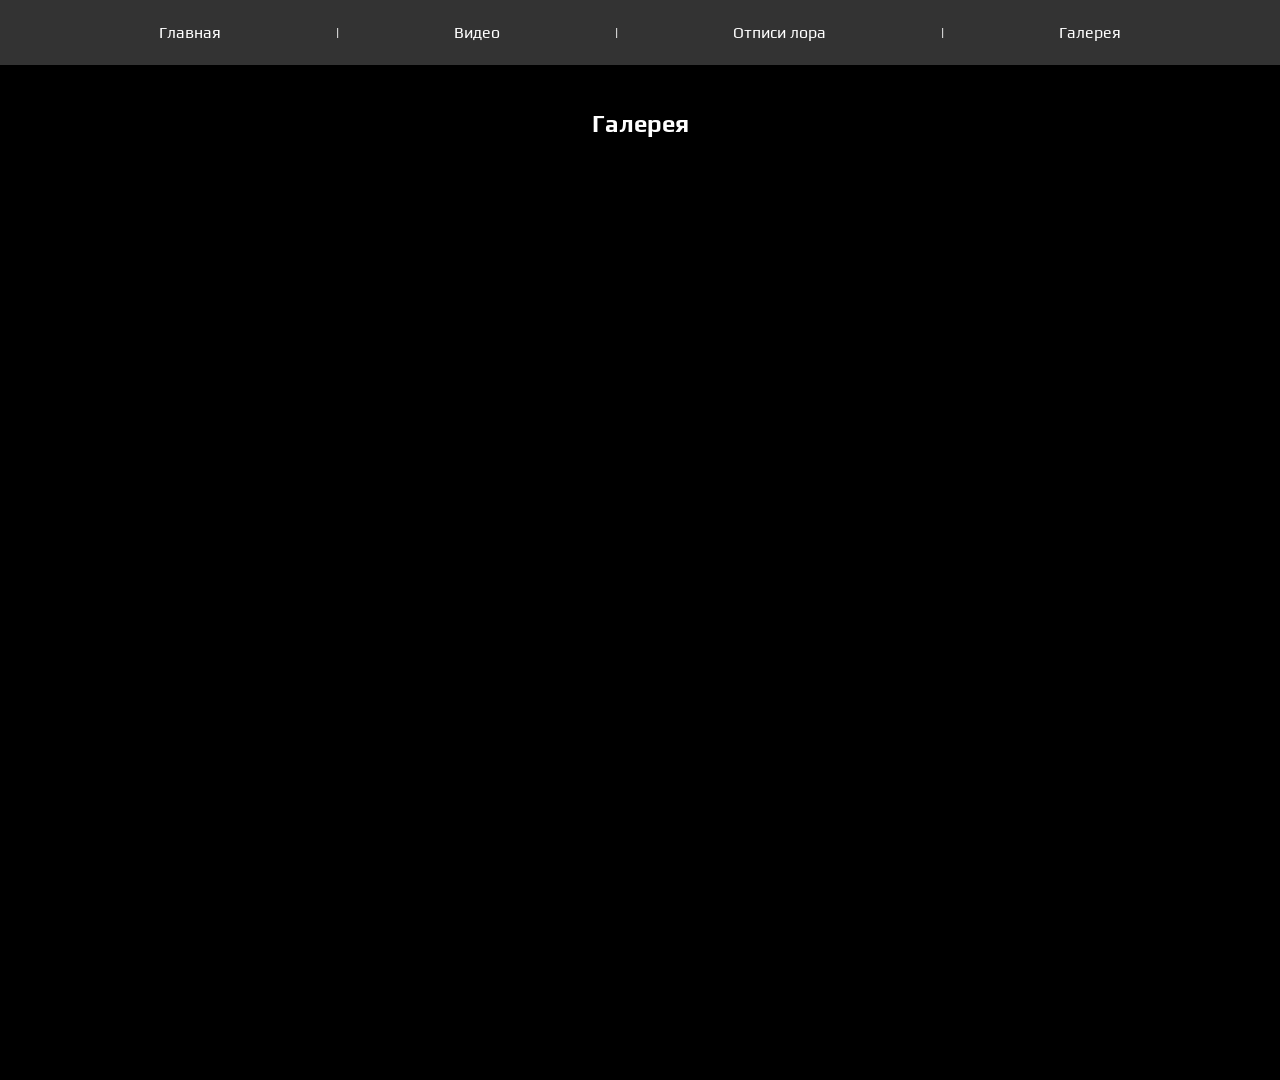
==== gallery.html @ b0082fd9 "added files" ====
<!DOCTYPE html>
<html lang="ru">

<head>
	<meta charset="UTF-8">
	<meta name="viewport" content="width=device-width, initial-scale=1.0">
	<link rel="preconnect" href="https://fonts.googleapis.com">
	<link rel="preconnect" href="https://fonts.gstatic.com" crossorigin>
	<link href="https://fonts.googleapis.com/css2?family=Play:wght@400;700&display=swap" rel="stylesheet">
	<link rel="stylesheet" href="css/styles.css">
	<title>Галерея</title>
</head>

<body>
	<nav>
		<div class="links">
			<a href="index.html" class="play-regular">Главная</a> |
			<a href="videos.html" class="play-regular">Видео</a> |
			<a href="lore.html" class="play-regular">Отписи лора</a> |
			<a href="gallery.html" class="play-regular">Галерея</a>
		</div>
	</nav>

	<section class="gallery">
		<h1>Галерея</h1>

		<div class="gallery-grid">
			<img src="img/1.jpg" alt="">
			<img src="img/2.jpg" alt="">
			<img src="img/3.jpg" alt="">
			<img src="img/4.jpg" alt="">
		</div>
	</section>
</body>

</html>
---- css/styles.css ----
/* Глобальные стили */
body {
  margin: 0;
  padding: 0;
  background-color: black; 
  color: white;
  font-family: "Play", sans-serif;
}


section {
  min-height: 100vh;
}

.play-regular {
  font-family: "Play", sans-serif;
  font-weight: 400;
  font-style: normal;
}

.play-bold {
  font-family: "Play", sans-serif;
  font-weight: 700;
  font-style: normal;
}

/* Навигация */
nav {
  position: fixed;
  width: 100%;
  z-index: 3;
  backdrop-filter: blur(10px);
  background-color: rgba(255, 255, 255, 0.2);
}

.links {
  padding: 2vh 5vh;
  display: flex;
  justify-content: space-evenly;
  align-items: center;
	color: #fff;
}

.links a {
  color: #fff;
  text-decoration: none;
  margin: 0 2rem;
  padding: 5px 30px;
  border-radius: 5px;
  background-color: #ffffff00;
}

.links a:hover {
  background-color: #ffffff50;
  transition: background-color 0.3s ease-in;
}

/* Плажка с цитатой и именем */
.video-container {
  position: fixed;
  top: 0;
  left: 0;
  width: 100%;
  height: 100%;
  z-index: -1;
  overflow: hidden;
}

.video-container::after {
  content: "";
  position: absolute;
  inset: 0;
  background: rgba(0, 0, 0, 0.4);
}

.video-container video {
  width: 100%;
  height: 100%;
  object-fit: cover;
}

.content {
  position: relative;
  z-index: 1;
  color: white;

  height: 100vh;
  display: flex;
  flex-direction: column;
  align-items: center;
  justify-content: center;

  text-align: center;
  padding: 0 2rem;
}

/* Лорная фигня */
.lore-cards {
  position: relative;
  z-index: 2;
}

.lore-cards h2 {
  text-align: center;
}

.lore-cards-container {
  padding: 10vh 5vw;
  display: flex;
  flex-wrap: wrap;
  justify-content: center;
  gap: 2rem;
}

.lore-card {
  background-color: #ffffff25;
  padding: 1.5rem;
  border-radius: 30px;
  color: #fff;
	text-align: center;

  width: 250px;
  backdrop-filter: blur(10px);

  display: flex;
  flex-direction: column;
	justify-content: center;
	align-items: center;
}

.lore-card {
  display: block;
  text-decoration: none;
  color: white;

  background-color: #ffffff25;
  padding: 1.5rem;
  border-radius: 30px;

  width: 250px;
  transition: transform 0.2s ease, box-shadow 0.2s ease;
}

.lore-card:hover {
  transform: scale(1.05);
  box-shadow: 0 10px 25px rgba(0,0,0,0.4);
}

/* галерея */
.gallery {
  padding: 10vh 5vw;
  background: black;
  color: white;
  text-align: center;
}

.gallery-grid {
  margin-top: 2rem;
  display: grid;
  grid-template-columns: repeat(auto-fit, minmax(200px, 1fr));
  gap: 1rem;
}

.gallery-grid img {
  width: 100%;
  border-radius: 15px;
  transition: transform 0.2s ease;
}

.gallery-grid img:hover {
  transform: scale(1.05);
}

/* видео страничка */
.video-page {
  padding: 10vh 5vw;
  background: black;
  color: white;
  text-align: center;
}

.video-grid {
  margin-top: 2rem;
  display: grid;
  grid-template-columns: repeat(auto-fit, minmax(280px, 1fr));
  gap: 2rem;
}

.video-card {
  background: #ffffff20;
  padding: 1rem;
  border-radius: 20px;
  backdrop-filter: blur(10px);
  text-align: left;

  transition: transform 0.2s ease, box-shadow 0.2s ease;
}

.video-card:hover {
  transform: scale(1.03);
  box-shadow: 0 10px 25px rgba(0,0,0,0.5);
}

.video-card video {
  width: 100%;
  border-radius: 15px;
  margin-bottom: 0.5rem;
}

.lore-page {
  padding: 10vh 5vw;
  max-width: 800px;
  margin: auto;
  color: white;
	background-color: black;
}

.lore-card .date,
.lore-page .date {
  font-size: 0.8rem;
  font-family:'Segoe UI', Tahoma, Geneva, Verdana, sans-serif;
  color: #979797;
  margin-bottom: 0.5rem;
}

.back-btn {
  display: inline-block;
  margin-top: 2rem;
  color: white;
  text-decoration: none;
  opacity: 0.7;
}

.back-btn:hover {
  opacity: 1;
}

hide {
  color: black;
  transition: color 0.3s ease;
  cursor: default;
}


hide:hover {
  color: rgba(145, 0, 0, 0.667);
}

hide::selection {
  color: rgba(145, 0, 0, 0.667);
  background: #444;
}
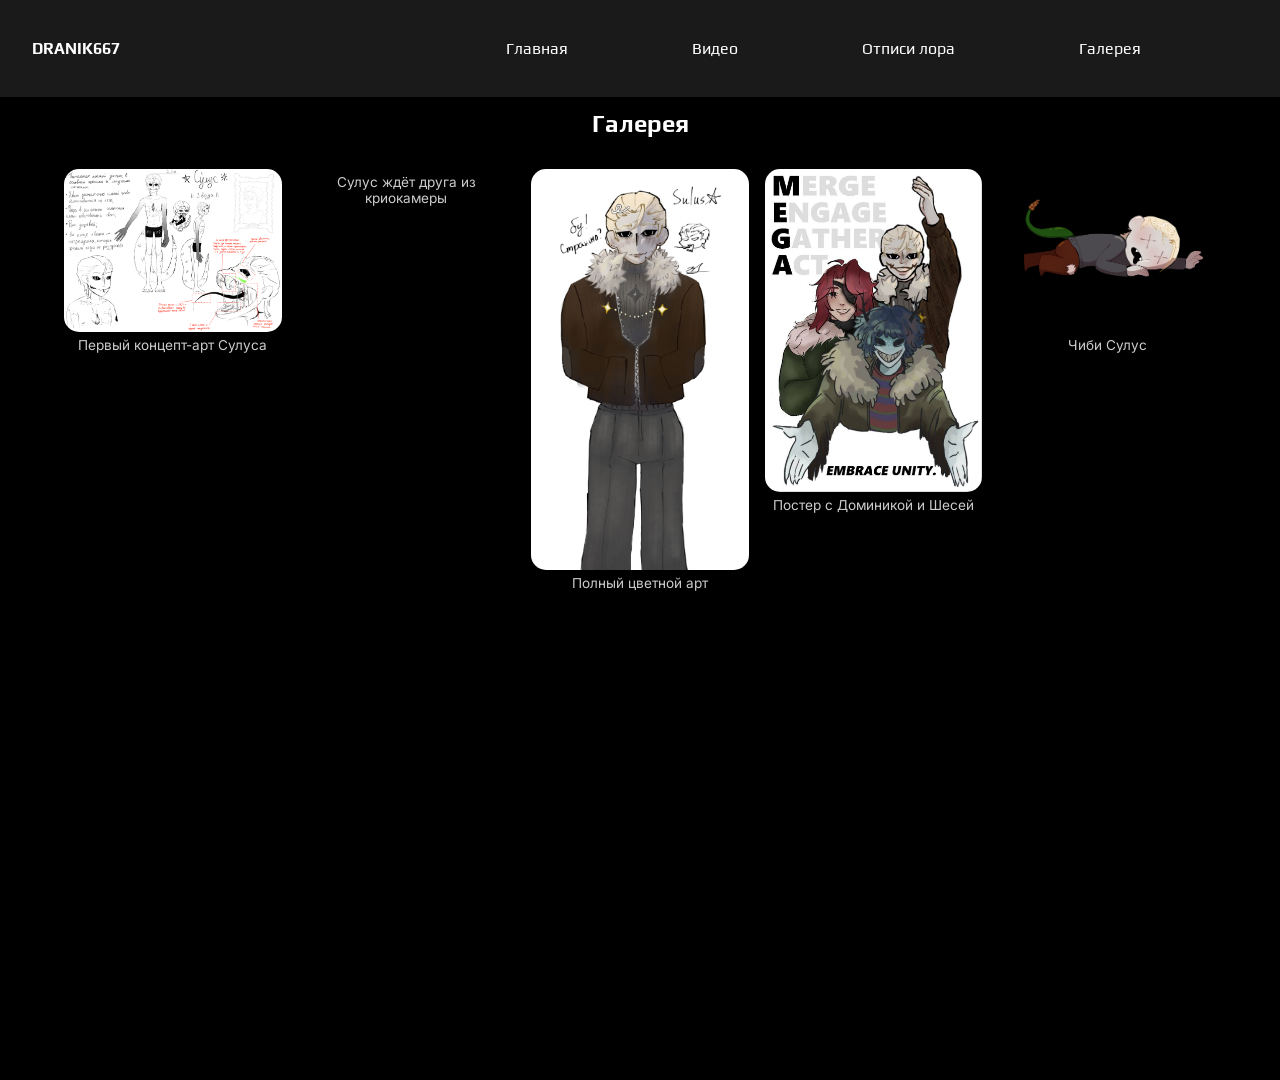
==== commit cda43e8a: "updated gallery, added empty screen and mobile support" ====
--- a/gallery.html
+++ b/gallery.html
@@ -7,30 +7,81 @@
 	<link rel="preconnect" href="https://fonts.googleapis.com">
 	<link rel="preconnect" href="https://fonts.gstatic.com" crossorigin>
 	<link href="https://fonts.googleapis.com/css2?family=Play:wght@400;700&display=swap" rel="stylesheet">
+	<link href="https://fonts.googleapis.com/css2?family=Inter:wght@300;400&display=swap" rel="stylesheet">
 	<link rel="stylesheet" href="css/styles.css">
 	<title>Галерея</title>
 </head>
 
 <body>
 	<nav>
-		<div class="links">
-			<a href="index.html" class="play-regular">Главная</a> |
-			<a href="videos.html" class="play-regular">Видео</a> |
-			<a href="lore.html" class="play-regular">Отписи лора</a> |
-			<a href="gallery.html" class="play-regular">Галерея</a>
+		<div class="nav-container">
+
+			<div class="logo play-bold">DRANIK667</div>
+
+			<div class="hamburger" id="hamburger">☰</div>
+
+			<div class="links" id="nav-links">
+				<a href="index.html" class="play-regular">Главная</a>
+				<a href="videos.html" class="play-regular">Видео</a>
+				<a href="lore.html" class="play-regular">Отписи лора</a>
+				<a href="gallery.html" class="play-regular">Галерея</a>
+			</div>
+
 		</div>
 	</nav>
 
 	<section class="gallery">
 		<h1>Галерея</h1>
 
+		<div id="empty-state" class="empty-state" style="display: none;">
+			<img src="img/sulus-dead.png" alt="Мертвый чиби-Сулус">
+			<h2>Ничего тут пока нет :(</h2>
+		</div>
+
 		<div class="gallery-grid">
-			<img src="img/1.jpg" alt="">
-			<img src="img/2.jpg" alt="">
-			<img src="img/3.jpg" alt="">
-			<img src="img/4.jpg" alt="">
+			<div class="gallery-item">
+				<img src="img/concept.PNG" alt="">
+				<p class="caption">Первый концепт-арт Сулуса</p>
+			</div>
+
+			<div class="gallery-item">
+				<img src="img/cryocamera.PNG" alt="">
+				<p class="caption">Сулус ждёт друга из криокамеры</p>
+			</div>
+
+			<div class="gallery-item">
+				<img src="img/full_body_color.PNG" alt="">
+				<p class="caption">Полный цветной арт</p>
+			</div>
+
+			<div class="gallery-item">
+				<img src="img/MEGA_poster.JPG" alt="">
+				<p class="caption">Постер с Доминикой и Шесей</p>
+			</div>
+
+			<div class="gallery-item">
+				<img src="img/sulus-dead.PNG" alt="">
+				<p class="caption">Чиби Сулус</p>
+			</div>
 		</div>
 	</section>
+
+	<script src="js/nav.js"></script>
+	<script>
+		const hamburger = document.getElementById('hamburger');
+		const navLinks = document.getElementById('nav-links');
+
+		hamburger.addEventListener('click', () => {
+			navLinks.classList.toggle('active');
+		});
+
+		const container = document.querySelector('.gallery-grid');
+		const emptyState = document.getElementById('empty-state');
+
+		if (!container || container.children.length === 0) {
+			emptyState.style.display = 'flex';
+		}
+	</script>
 </body>
 
 </html>
--- a/css/styles.css
+++ b/css/styles.css
@@ -7,7 +7,6 @@
   font-family: "Play", sans-serif;
 }
 
-
 section {
   min-height: 100vh;
 }
@@ -24,13 +23,30 @@
   font-style: normal;
 }
 
+.inter {
+  font-family: "Inter", sans-serif;
+  font-weight: 400;
+  font-style: normal;
+}
+
 /* Навигация */
 nav {
   position: fixed;
   width: 100%;
-  z-index: 3;
+  z-index: 10;
   backdrop-filter: blur(10px);
-  background-color: rgba(255, 255, 255, 0.2);
+  background-color: rgba(255,255,255,0.1);
+}
+
+.nav-container {
+  display: flex;
+  justify-content: space-between;
+  align-items: center;
+  padding: 1rem 2rem;
+}
+
+.logo {
+  color: white;
 }
 
 .links {
@@ -55,6 +71,40 @@
   transition: background-color 0.3s ease-in;
 }
 
+.hamburger {
+  display: none;
+  font-size: 1.8rem;
+  color: white;
+  cursor: pointer;
+}
+
+@media (max-width: 768px) {
+
+  .hamburger {
+    display: block;
+  }
+
+  .links {
+    position: absolute;
+    top: 100%;
+    left: 0;
+    width: 100%;
+
+    flex-direction: column;
+    align-items: center;
+    gap: 1rem;
+
+    background: rgba(0,0,0,0.9);
+    padding: 1rem 0;
+
+    display: none; /* hidden by default */
+  }
+
+  .links.active {
+    display: flex; /* show when toggled */
+  }
+}
+
 /* Плажка с цитатой и именем */
 .video-container {
   position: fixed;
@@ -171,6 +221,19 @@
   transform: scale(1.05);
 }
 
+.gallery-item {
+  display: flex;
+  flex-direction: column;
+}
+
+.caption {
+  font-family: "Inter", sans-serif;
+  font-size: 0.85rem;
+  color: #ccc;
+  margin-top: 0.3rem;
+  text-align: center;
+}
+
 /* видео страничка */
 .video-page {
   padding: 10vh 5vw;
@@ -249,4 +312,37 @@
 hide::selection {
   color: rgba(145, 0, 0, 0.667);
   background: #444;
+}
+
+.empty-state {
+  min-height: 60vh;
+  display: flex;
+  flex-direction: column;
+  justify-content: center;
+  align-items: center;
+  color: white;
+  text-align: center;
+  opacity: 0.8;
+
+  margin: 5rem auto;
+  width: 100%;
+}
+
+.empty-state img {
+  width: 180px;
+  margin-bottom: 1rem;
+  opacity: 0.7;
+}
+
+.empty-state h2 {
+  font-weight: normal;
+}
+
+.empty-state img {
+  animation: float 2s ease-in-out infinite;
+}
+
+@keyframes float {
+  0%, 100% { transform: translateY(0); }
+  50% { transform: translateY(10px); }
 }
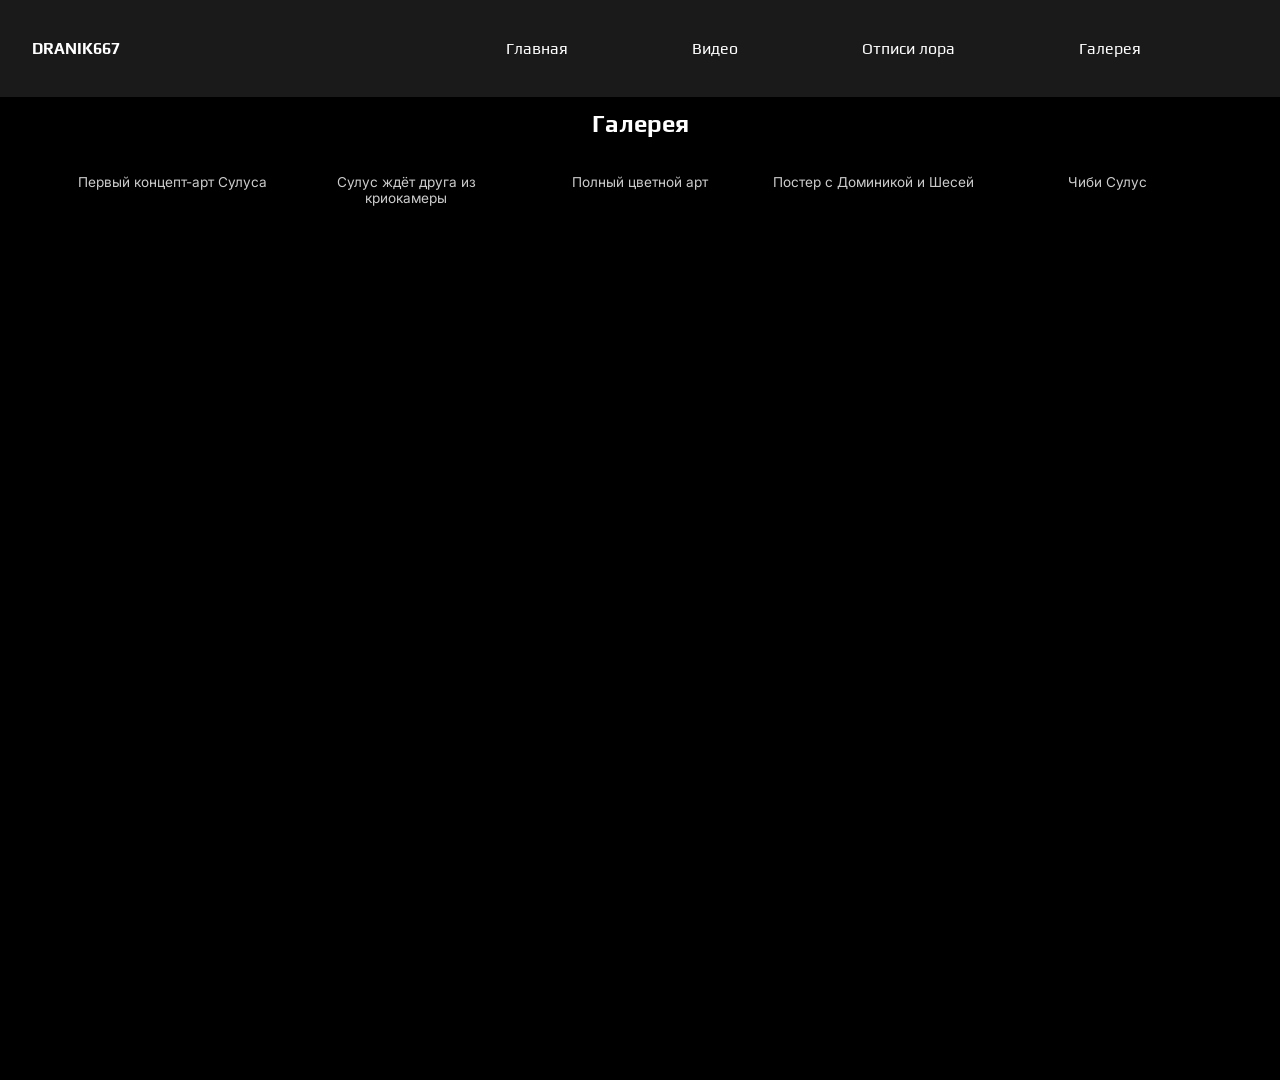
==== commit 1110ab98: "fixed image bug 2.0" ====
--- a/gallery.html
+++ b/gallery.html
@@ -40,27 +40,27 @@
 
 		<div class="gallery-grid">
 			<div class="gallery-item">
-				<img src="img/concept.PNG" alt="">
+				<img src="img/concept.png" alt="">
 				<p class="caption">Первый концепт-арт Сулуса</p>
 			</div>
 
 			<div class="gallery-item">
-				<img src="img/cryocamera.PNG" alt="">
+				<img src="img/cryocamera.png" alt="">
 				<p class="caption">Сулус ждёт друга из криокамеры</p>
 			</div>
 
 			<div class="gallery-item">
-				<img src="img/full_body_color.PNG" alt="">
+				<img src="img/full_body_color.png" alt="">
 				<p class="caption">Полный цветной арт</p>
 			</div>
 
 			<div class="gallery-item">
-				<img src="img/MEGA_poster.JPG" alt="">
+				<img src="img/MEGA_poster.jpg" alt="">
 				<p class="caption">Постер с Доминикой и Шесей</p>
 			</div>
 
 			<div class="gallery-item">
-				<img src="img/sulus-dead.PNG" alt="">
+				<img src="img/sulus-dead.png" alt="">
 				<p class="caption">Чиби Сулус</p>
 			</div>
 		</div>
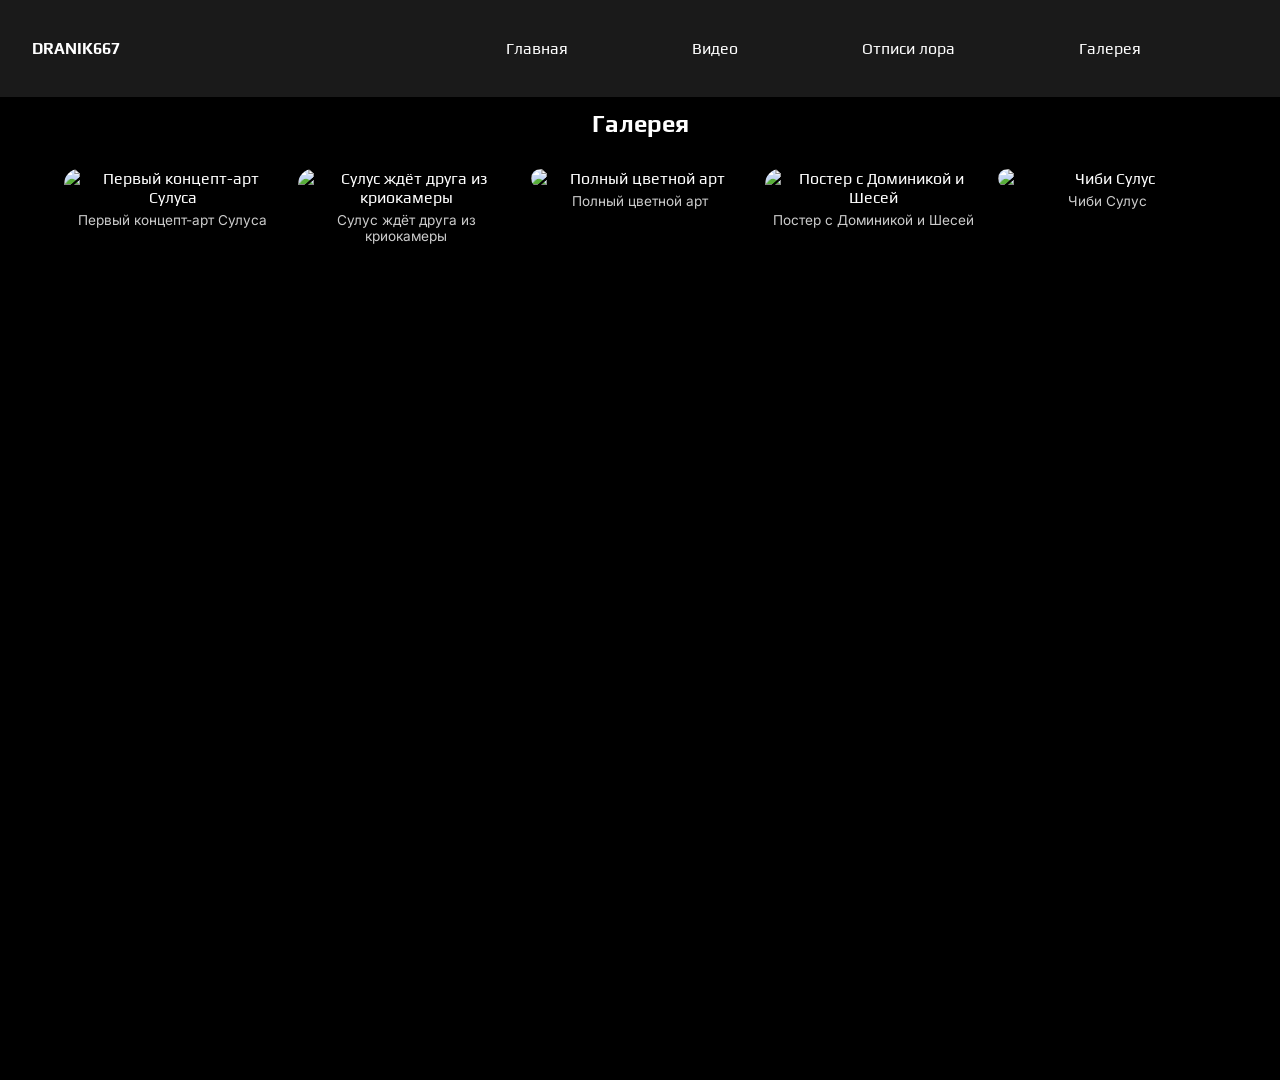
==== commit c3738b86: "fixing gallery" ====
--- a/gallery.html
+++ b/gallery.html
@@ -6,8 +6,8 @@
 	<meta name="viewport" content="width=device-width, initial-scale=1.0">
 	<link rel="preconnect" href="https://fonts.googleapis.com">
 	<link rel="preconnect" href="https://fonts.gstatic.com" crossorigin>
-	<link href="https://fonts.googleapis.com/css2?family=Play:wght@400;700&display=swap" rel="stylesheet">
-	<link href="https://fonts.googleapis.com/css2?family=Inter:wght@300;400&display=swap" rel="stylesheet">
+	<link href="https://fonts.googleapis.com/css2?family=Play:wght@400;700&family=Inter:wght@300;400&display=swap"
+		rel="stylesheet">
 	<link rel="stylesheet" href="css/styles.css">
 	<title>Галерея</title>
 </head>
@@ -15,73 +15,54 @@
 <body>
 	<nav>
 		<div class="nav-container">
-
 			<div class="logo play-bold">DRANIK667</div>
-
 			<div class="hamburger" id="hamburger">☰</div>
-
 			<div class="links" id="nav-links">
 				<a href="index.html" class="play-regular">Главная</a>
 				<a href="videos.html" class="play-regular">Видео</a>
 				<a href="lore.html" class="play-regular">Отписи лора</a>
 				<a href="gallery.html" class="play-regular">Галерея</a>
 			</div>
-
 		</div>
 	</nav>
 
 	<section class="gallery">
 		<h1>Галерея</h1>
 
-		<div id="empty-state" class="empty-state" style="display: none;">
+		<div id="empty-state" class="empty-state">
 			<img src="img/sulus-dead.png" alt="Мертвый чиби-Сулус">
 			<h2>Ничего тут пока нет :(</h2>
 		</div>
 
-		<div class="gallery-grid">
+		<div class="gallery-grid" id="gallery-grid">
 			<div class="gallery-item">
-				<img src="img/concept.png" alt="">
+				<img src="img/concept.png" alt="Первый концепт-арт Сулуса">
 				<p class="caption">Первый концепт-арт Сулуса</p>
 			</div>
-
 			<div class="gallery-item">
-				<img src="img/cryocamera.png" alt="">
+				<img src="img/cryocamera.png" alt="Сулус ждёт друга из криокамеры">
 				<p class="caption">Сулус ждёт друга из криокамеры</p>
 			</div>
-
 			<div class="gallery-item">
-				<img src="img/full_body_color.png" alt="">
+				<img src="img/full_body_color.png" alt="Полный цветной арт">
 				<p class="caption">Полный цветной арт</p>
 			</div>
-
 			<div class="gallery-item">
-				<img src="img/MEGA_poster.jpg" alt="">
+				<img src="img/MEGA_poster.jpg" alt="Постер с Доминикой и Шесей">
 				<p class="caption">Постер с Доминикой и Шесей</p>
 			</div>
-
 			<div class="gallery-item">
-				<img src="img/sulus-dead.png" alt="">
+				<img src="img/sulus-dead.png" alt="Чиби Сулус">
 				<p class="caption">Чиби Сулус</p>
 			</div>
 		</div>
 	</section>
 
+	<!-- Lightbox -->
+	<div class="lightbox" id="lightbox"></div>
+
 	<script src="js/nav.js"></script>
-	<script>
-		const hamburger = document.getElementById('hamburger');
-		const navLinks = document.getElementById('nav-links');
-
-		hamburger.addEventListener('click', () => {
-			navLinks.classList.toggle('active');
-		});
-
-		const container = document.querySelector('.gallery-grid');
-		const emptyState = document.getElementById('empty-state');
-
-		if (!container || container.children.length === 0) {
-			emptyState.style.display = 'flex';
-		}
-	</script>
+	<script src="js/gallery.js"></script>
 </body>
 
 </html>
--- a/css/styles.css
+++ b/css/styles.css
@@ -234,6 +234,35 @@
   text-align: center;
 }
 
+/* Lightbox overlay */
+.lightbox {
+  position: fixed;
+  top: 0;
+  left: 0;
+  width: 100%;
+  height: 100%;
+  background: rgba(0,0,0,0.85);
+  display: flex;
+  justify-content: center;
+  align-items: center;
+  visibility: hidden;
+  opacity: 0;
+  transition: opacity 0.3s;
+  z-index: 9999;
+}
+
+.lightbox img {
+  max-width: 90%;
+  max-height: 90%;
+  border-radius: 8px;
+  box-shadow: 0 0 20px rgba(0,0,0,0.5);
+}
+
+.lightbox.show {
+  visibility: visible;
+  opacity: 1;
+}
+
 /* видео страничка */
 .video-page {
   padding: 10vh 5vw;
